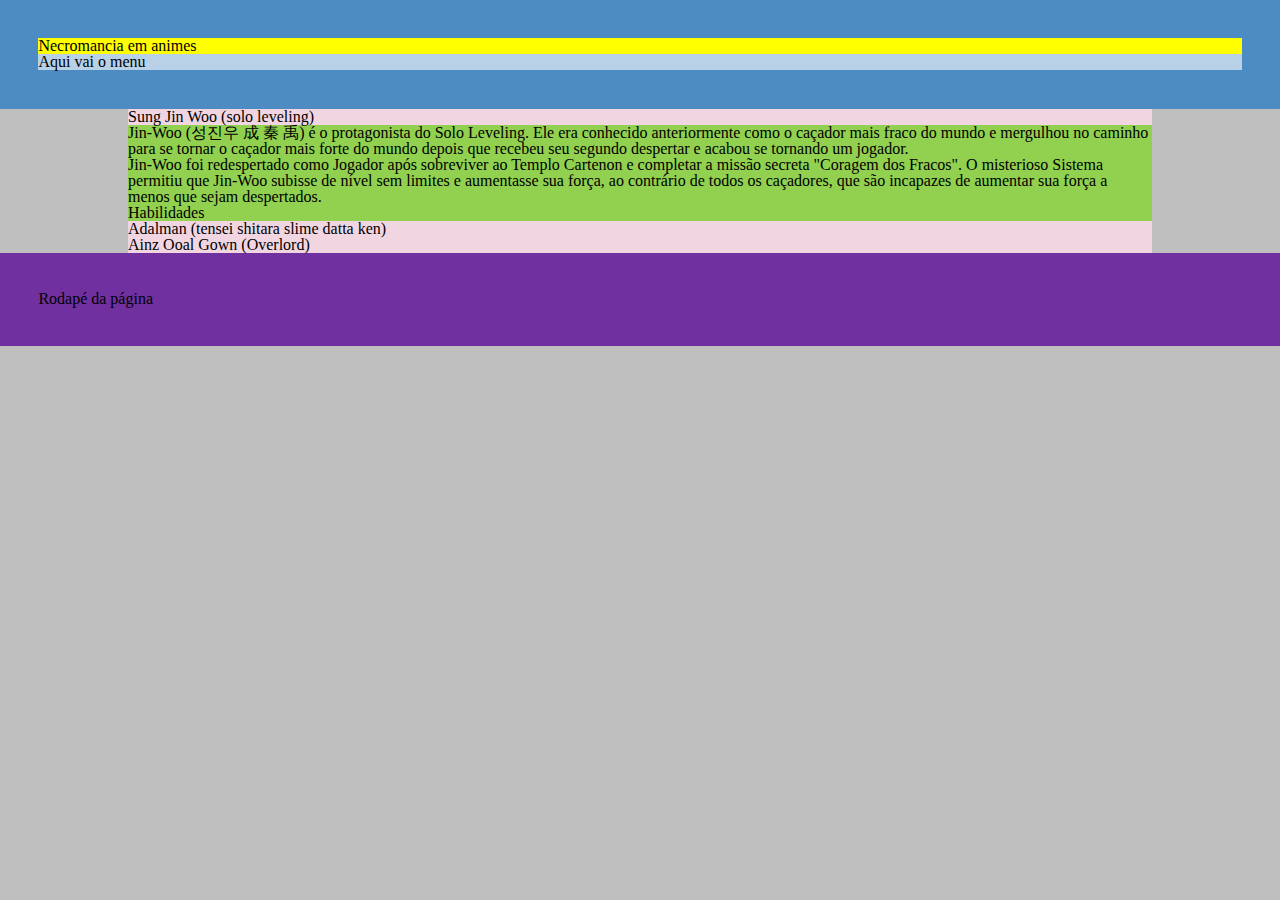
==== index.html @ 828ffff5 "Primeiro Envio" ====
<!DOCTYPE html>
<html lang="pt-br">
<head>
    <meta charset="UTF-8">
    <meta name="viewport" content="width=device-width, initial-scale=1.0">
    <title>necromancia em animes</title>
    <link rel="stylesheet" href="css/estilo.css">
</head>
<body>
    <header>
        <div class="logo">
            <p>Necromancia em animes</p>
         </div>
         <nav>
            <P>Aqui vai o menu</P>
         </nav>
    </header>
    <main>
        <section>Sung Jin Woo (solo leveling)</section>
        <p>     Jin-Woo (성진우 成 秦 禹) é o protagonista do Solo Leveling. Ele era conhecido anteriormente como o caçador mais fraco do mundo e mergulhou no caminho para se tornar o caçador mais forte do mundo depois que recebeu seu segundo despertar e acabou se tornando um jogador.</p>

       <p>  Jin-Woo foi redespertado como Jogador após sobreviver ao Templo Cartenon e completar a missão secreta "Coragem dos Fracos". O misterioso Sistema permitiu que Jin-Woo subisse de nível sem limites e aumentasse sua força, ao contrário de todos os caçadores, que são incapazes de aumentar sua força a menos que sejam despertados.</p>
       <h1>Habilidades</h1>
        <section>Adalman (tensei shitara slime datta ken)</section>
        <section>Ainz Ooal Gown (Overlord)</section>
    </main>
    <footer>
        <p>Rodapé da página</p>
    </footer>
</body>
</html>
---- css/estilo.css ----
/* http://meyerweb.com/eric/tools/css/reset/ 
   v2.0 | 20110126
   License: none (public domain)
*/

html, body, div, span, applet, object, iframe,
h1, h2, h3, h4, h5, h6, p, blockquote, pre,
a, abbr, acronym, address, big, cite, code,
del, dfn, em, img, ins, kbd, q, s, samp,
small, strike, strong, sub, sup, tt, var,
b, u, i, center,
dl, dt, dd, ol, ul, li,
fieldset, form, label, legend,
table, caption, tbody, tfoot, thead, tr, th, td,
article, aside, canvas, details, embed, 
figure, figcaption, footer, header, hgroup, 
menu, nav, output, ruby, section, summary,
time, mark, audio, video {
	margin: 0;
	padding: 0;
	border: 0;
	font-size: 100%;
	font: inherit;
	vertical-align: baseline;
}
/* HTML5 display-role reset for older browsers */
article, aside, details, figcaption, figure, 
footer, header, hgroup, menu, nav, section {
	display: block;
}
body {
	line-height: 1;
}
ol, ul {
	list-style: none;
}
blockquote, q {
	quotes: none;
}
blockquote:before, blockquote:after,
q:before, q:after {
	content: '';
	content: none;
}
table {
	border-collapse: collapse;
	border-spacing: 0;
}

body{
background-color: rgb(191, 191, 191);
}

header{
    background-color: rgb(77, 139, 195);
    padding: 3%;
}

.logo{
    background-color: rgb(255, 255, 0);
}

nav{
    background-color: rgb(184, 209, 231);
}

main{
    background-color: rgb(146, 208, 80);
    width: 80%;
    margin-left: auto;
    margin-right: auto;
}

section{
    background-color: rgb(241, 214, 226);

}

footer{
    background-color: rgb(112, 48, 160);
    padding: 3%;
}
.cabecalho{
    padding: 3%;
}
.rodape{
    padding: 3%;
}
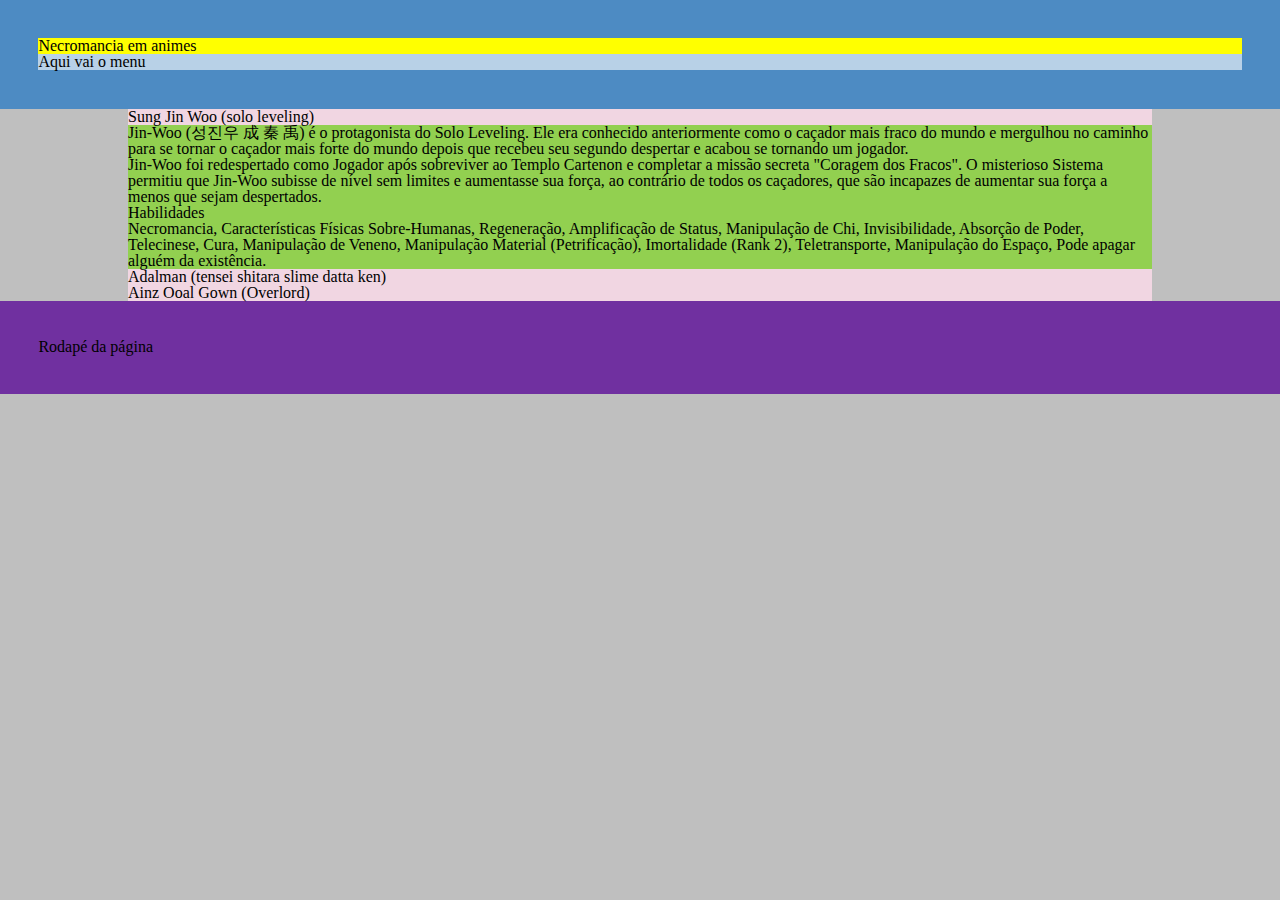
==== commit 07e22dc7: "mudei um pouco meu site" ====
--- a/index.html
+++ b/index.html
@@ -17,10 +17,13 @@
     </header>
     <main>
         <section>Sung Jin Woo (solo leveling)</section>
+      
+
         <p>     Jin-Woo (성진우 成 秦 禹) é o protagonista do Solo Leveling. Ele era conhecido anteriormente como o caçador mais fraco do mundo e mergulhou no caminho para se tornar o caçador mais forte do mundo depois que recebeu seu segundo despertar e acabou se tornando um jogador.</p>
 
        <p>  Jin-Woo foi redespertado como Jogador após sobreviver ao Templo Cartenon e completar a missão secreta "Coragem dos Fracos". O misterioso Sistema permitiu que Jin-Woo subisse de nível sem limites e aumentasse sua força, ao contrário de todos os caçadores, que são incapazes de aumentar sua força a menos que sejam despertados.</p>
        <h1>Habilidades</h1>
+       <p>Necromancia, Características Físicas Sobre-Humanas, Regeneração, Amplificação de Status, Manipulação de Chi, Invisibilidade, Absorção de Poder, Telecinese, Cura, Manipulação de Veneno, Manipulação Material (Petrificação), Imortalidade (Rank 2), Teletransporte, Manipulação do Espaço, Pode apagar alguém da existência.</p>
         <section>Adalman (tensei shitara slime datta ken)</section>
         <section>Ainz Ooal Gown (Overlord)</section>
     </main>
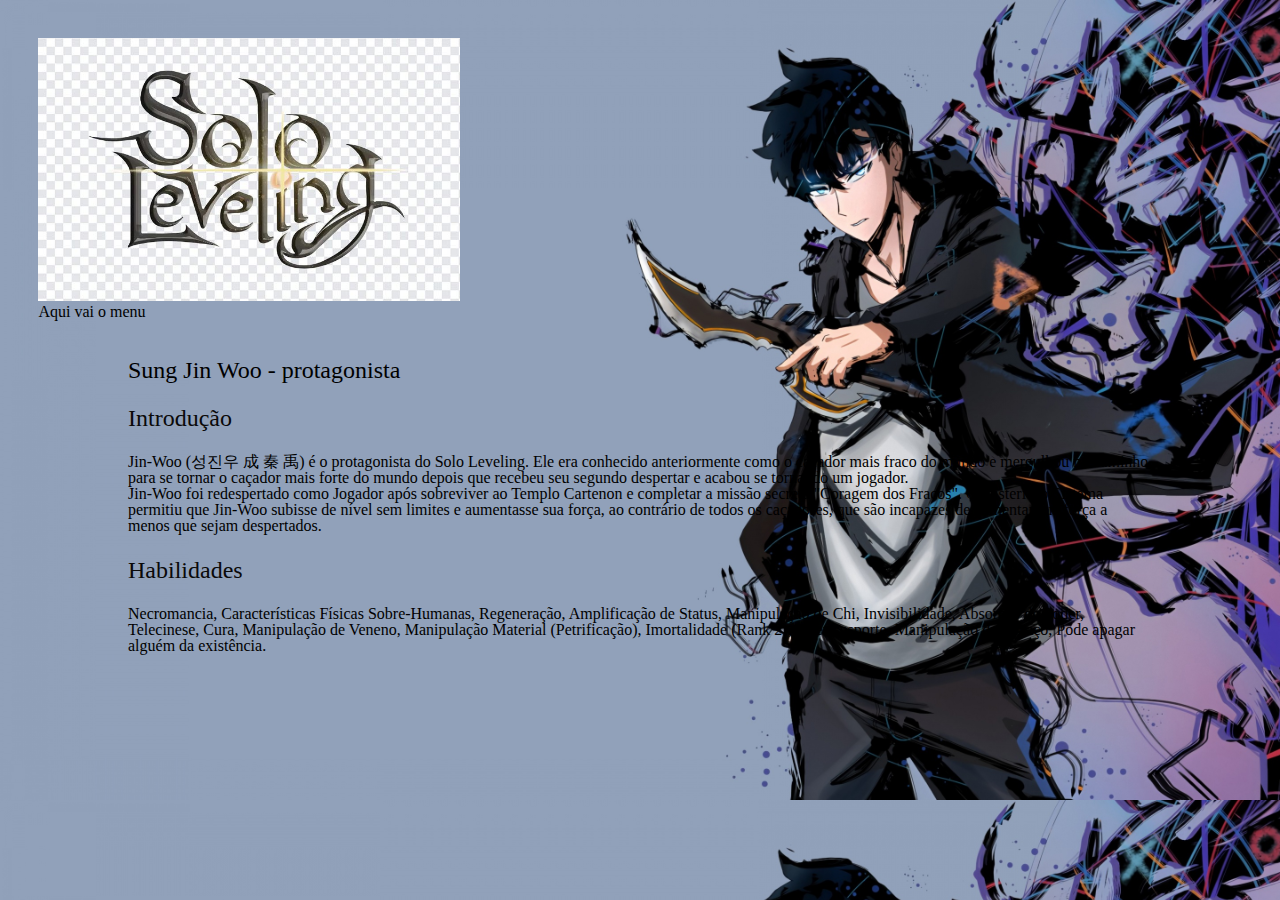
==== commit 05a33895: "mudei algo" ====
--- a/index.html
+++ b/index.html
@@ -3,32 +3,35 @@
 <head>
     <meta charset="UTF-8">
     <meta name="viewport" content="width=device-width, initial-scale=1.0">
-    <title>necromancia em animes</title>
+    <title>solo leveling</title>
     <link rel="stylesheet" href="css/estilo.css">
 </head>
 <body>
     <header>
         <div class="logo">
-            <p>Necromancia em animes</p>
+            <img src="img/solo.jpeg" alt="">
          </div>
          <nav>
             <P>Aqui vai o menu</P>
          </nav>
     </header>
     <main>
-        <section>Sung Jin Woo (solo leveling)</section>
-      
-
+        <section>Sung Jin Woo - protagonista </section>
+        
+        <h2>Introdução</h1>
         <p>     Jin-Woo (성진우 成 秦 禹) é o protagonista do Solo Leveling. Ele era conhecido anteriormente como o caçador mais fraco do mundo e mergulhou no caminho para se tornar o caçador mais forte do mundo depois que recebeu seu segundo despertar e acabou se tornando um jogador.</p>
-
        <p>  Jin-Woo foi redespertado como Jogador após sobreviver ao Templo Cartenon e completar a missão secreta "Coragem dos Fracos". O misterioso Sistema permitiu que Jin-Woo subisse de nível sem limites e aumentasse sua força, ao contrário de todos os caçadores, que são incapazes de aumentar sua força a menos que sejam despertados.</p>
-       <h1>Habilidades</h1>
+       <h2>Habilidades</h1>
        <p>Necromancia, Características Físicas Sobre-Humanas, Regeneração, Amplificação de Status, Manipulação de Chi, Invisibilidade, Absorção de Poder, Telecinese, Cura, Manipulação de Veneno, Manipulação Material (Petrificação), Imortalidade (Rank 2), Teletransporte, Manipulação do Espaço, Pode apagar alguém da existência.</p>
-        <section>Adalman (tensei shitara slime datta ken)</section>
-        <section>Ainz Ooal Gown (Overlord)</section>
+        <section></section>
+        <h2></h2>
+        <p> </p>
+        <h2></h2>
+        <section></section>
+        <section></section>
     </main>
     <footer>
-        <p>Rodapé da página</p>
+        <p></p>
     </footer>
 </body>
 </html>--- a/css/estilo.css
+++ b/css/estilo.css
@@ -48,36 +48,34 @@
 }
 
 body{
-background-color: rgb(191, 191, 191);
+background-image: url(../img/solo-leveling-sung-jinwoo-2880x1800-14670.jpg);
+background-size: cover;
 }
 
 header{
-    background-color: rgb(77, 139, 195);
     padding: 3%;
 }
 
 .logo{
-    background-color: rgb(255, 255, 0);
+    color: rgb(0, 0, 0);
 }
 
 nav{
-    background-color: rgb(184, 209, 231);
 }
 
 main{
-    background-color: rgb(146, 208, 80);
+
     width: 80%;
     margin-left: auto;
     margin-right: auto;
 }
 
 section{
-    background-color: rgb(241, 214, 226);
-
+    color: rgb(0, 0, 0);
+    font-size: 1.5em;
 }
 
 footer{
-    background-color: rgb(112, 48, 160);
     padding: 3%;
 }
 .cabecalho{
@@ -85,4 +83,16 @@
 }
 .rodape{
     padding: 3%;
+}
+p{
+    color: rgb(0, 0, 0);
+}
+h2{
+    font-size: 1.5em;
+    color: rgb(10, 9, 9);
+    line-height: 3;
+}
+.logo img{
+    width: 35%;
+    
 }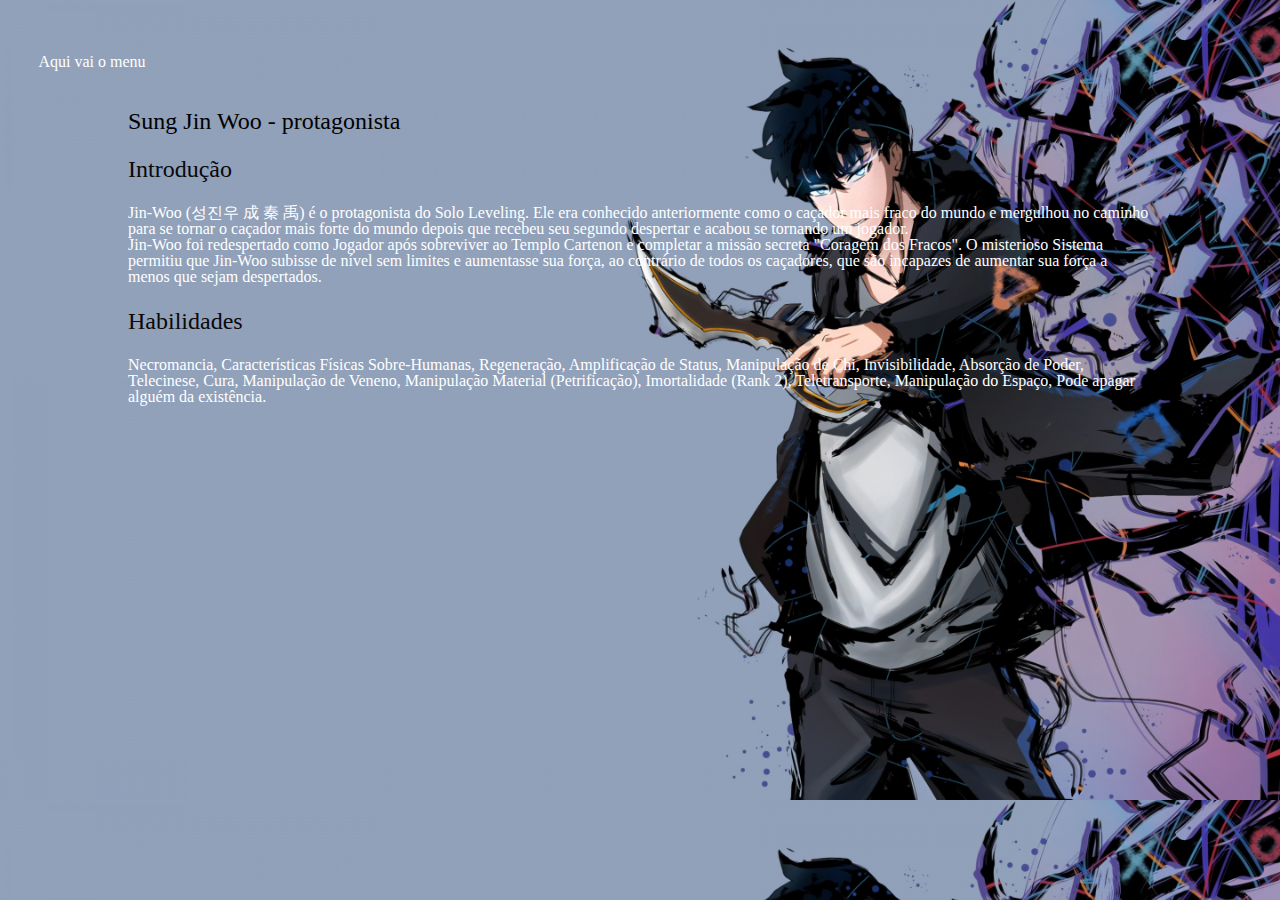
==== commit 44071670: "Add files via upload" ====
--- a/index.html
+++ b/index.html
@@ -9,7 +9,7 @@
 <body>
     <header>
         <div class="logo">
-            <img src="img/solo.jpeg" alt="">
+            <img src="img/Solo_Leveling_English_logo.svg.png" alt="">
          </div>
          <nav>
             <P>Aqui vai o menu</P>
--- a/css/estilo.css
+++ b/css/estilo.css
@@ -85,7 +85,7 @@
     padding: 3%;
 }
 p{
-    color: rgb(0, 0, 0);
+    color: rgb(255, 255, 255);
 }
 h2{
     font-size: 1.5em;
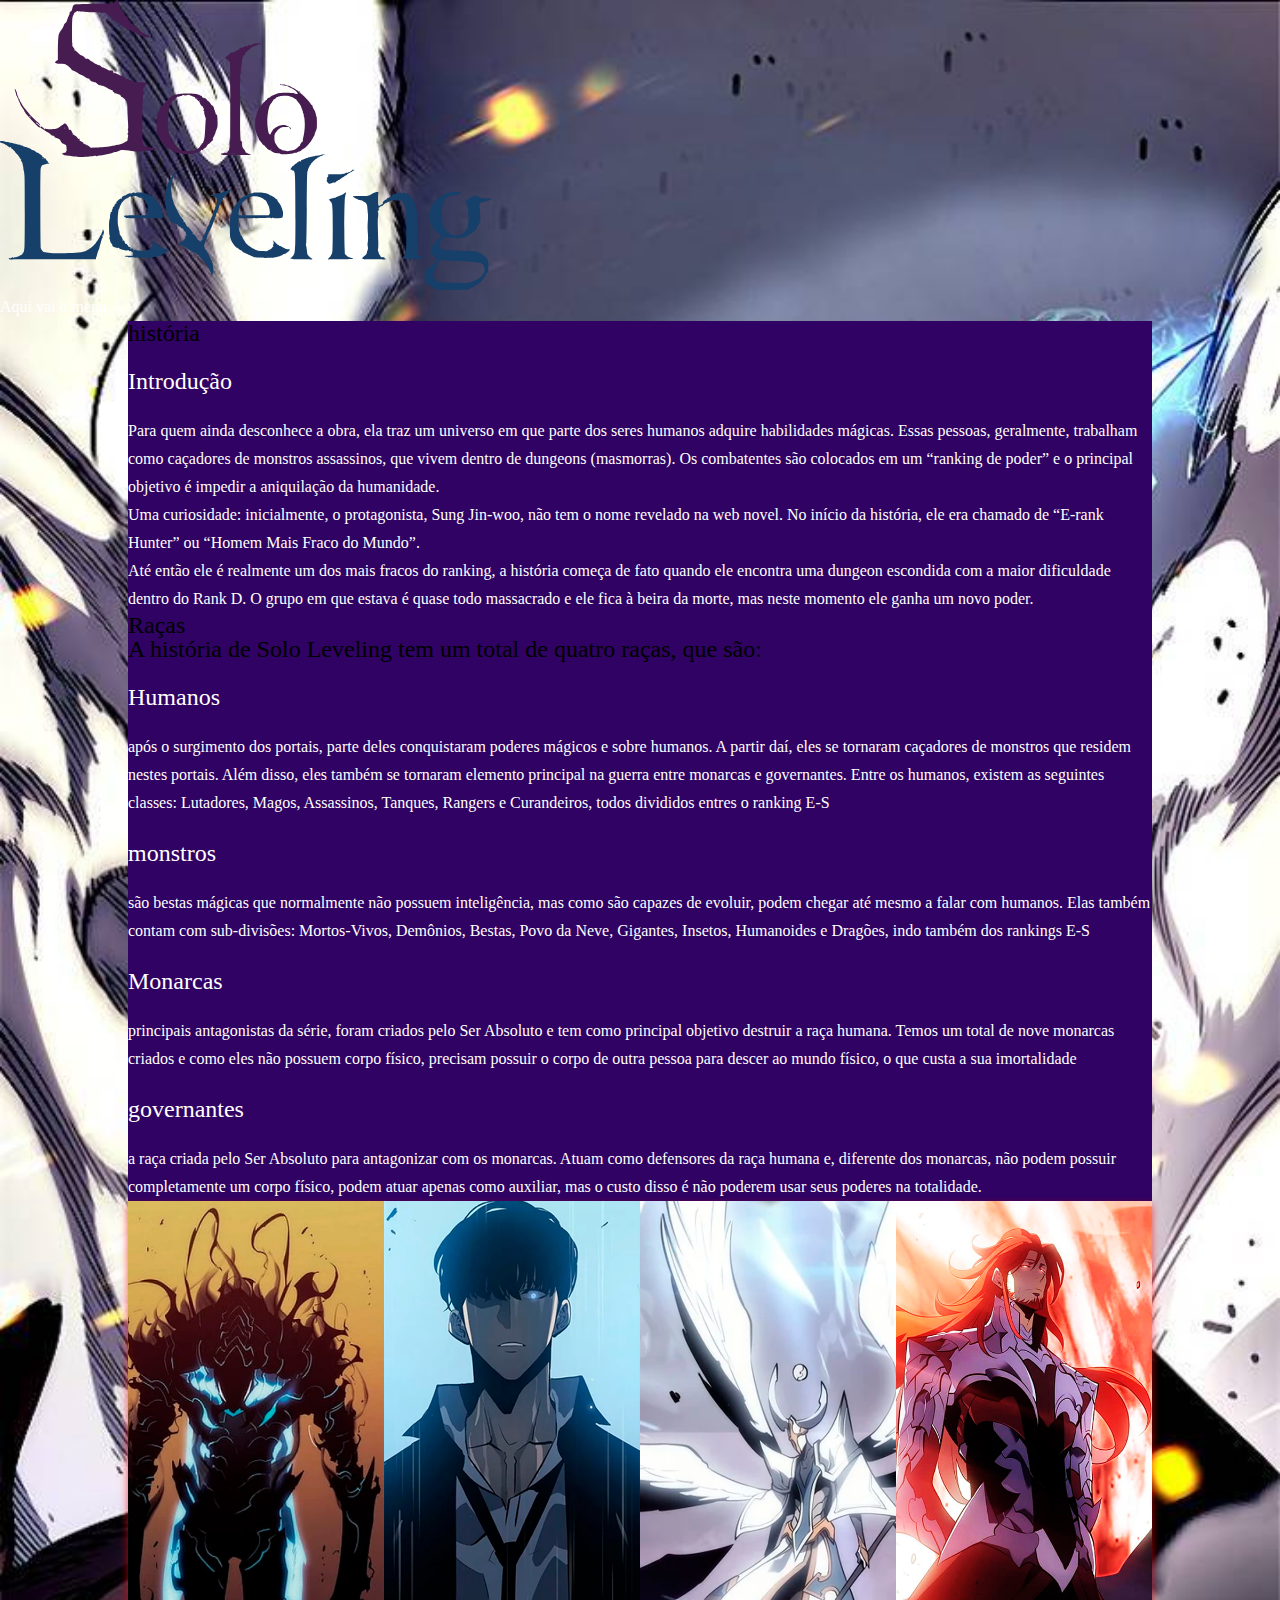
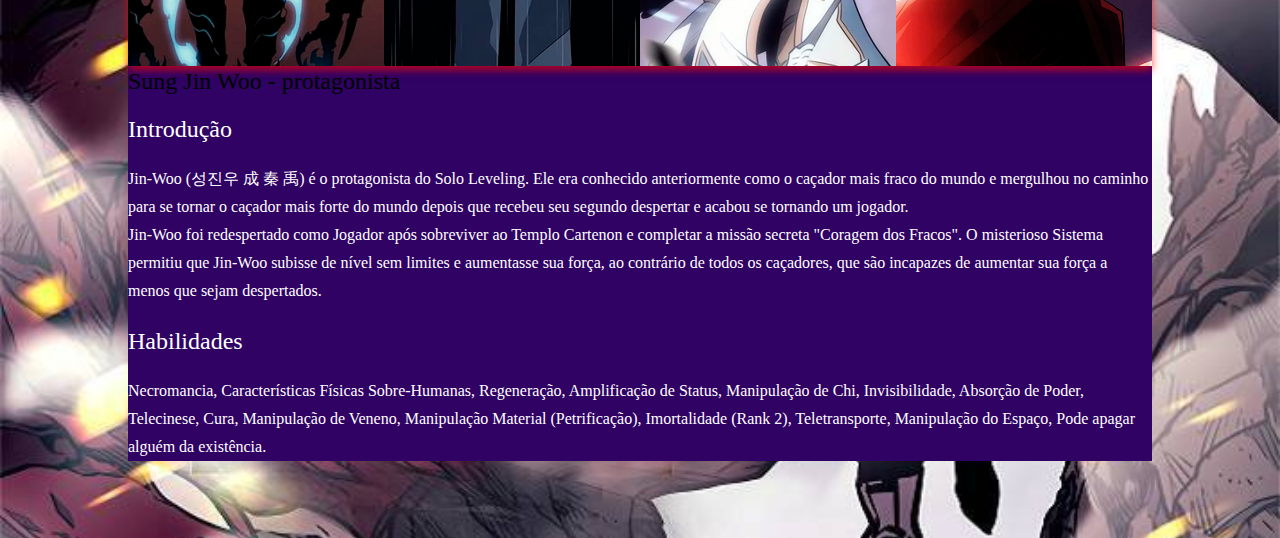
==== commit 8cde080e: "mudanças" ====
--- a/index.html
+++ b/index.html
@@ -9,26 +9,42 @@
 <body>
     <header>
         <div class="logo">
-            <img src="img/Solo_Leveling_English_logo.svg.png" alt="">
+            <img src="img/Solo_Leveling_English_logo.svg" alt="">
          </div>
          <nav>
             <P>Aqui vai o menu</P>
          </nav>
     </header>
     <main>
+        <section>história</section>
+        
+        <h2>Introdução</h2>
+        <p>Para quem ainda desconhece a obra, ela traz um universo em que parte dos seres humanos adquire habilidades mágicas. Essas pessoas, geralmente, trabalham como caçadores de monstros assassinos, que vivem dentro de dungeons (masmorras). Os combatentes são colocados em um “ranking de poder” e o principal objetivo é impedir a aniquilação da humanidade.</p>
+        <p>  Uma curiosidade: inicialmente, o protagonista, Sung Jin-woo, não tem o nome revelado na web novel. No início da história, ele era chamado de “E-rank Hunter” ou “Homem Mais Fraco do Mundo”.</p>
+        <P>Até então ele é realmente um dos mais fracos do ranking, a história começa de fato quando ele encontra uma dungeon escondida com a maior dificuldade dentro do Rank D. O grupo em que estava é quase todo massacrado e ele fica à beira da morte, mas neste momento ele ganha um novo poder.</P>
+        <section>Raças</section>
+        <section>A história de Solo Leveling tem um total de quatro raças, que são: </section>
+        <h2>Humanos</h2>
+        <p> após o surgimento dos portais, parte deles conquistaram poderes mágicos e sobre humanos. A partir daí, eles se tornaram caçadores de monstros que residem nestes portais. Além disso, eles também se tornaram elemento principal na guerra entre monarcas e governantes. Entre os humanos, existem as seguintes classes: Lutadores, Magos, Assassinos, Tanques, Rangers e Curandeiros, todos divididos entres o ranking E-S </p>
+        <h2>monstros</h2>
+        <p>são bestas mágicas que normalmente não possuem inteligência, mas como são capazes de evoluir, podem chegar até mesmo a falar com humanos. Elas também contam com sub-divisões: Mortos-Vivos, Demônios, Bestas, Povo da Neve, Gigantes, Insetos, Humanoides e Dragões, indo também dos rankings E-S</p>
+        <h2>Monarcas</h2>
+        <p>principais antagonistas da série, foram criados pelo Ser Absoluto e tem como principal objetivo destruir a raça humana. Temos um total de nove monarcas criados e como eles não possuem corpo físico, precisam possuir o corpo de outra pessoa para descer ao mundo físico, o que custa a sua imortalidade</p>
+        <h2>governantes</h2>
+        <p>a raça criada pelo Ser Absoluto para antagonizar com os monarcas. Atuam como defensores da raça humana e, diferente dos monarcas, não podem possuir completamente um corpo físico, podem atuar apenas como auxiliar, mas o custo disso é não poderem usar seus poderes na totalidade.</p>
+        <div class="caixa-imagens">
+            <figure>
+                <img src="img/Solo-Leveling-Conheca-as-Diferentes-Racas-do-Anime-1.png">
+                <figcaption></figcaption>
+            </figure>
+          </div>
+        <section></section>
         <section>Sung Jin Woo - protagonista </section>
-        
-        <h2>Introdução</h1>
-        <p>     Jin-Woo (성진우 成 秦 禹) é o protagonista do Solo Leveling. Ele era conhecido anteriormente como o caçador mais fraco do mundo e mergulhou no caminho para se tornar o caçador mais forte do mundo depois que recebeu seu segundo despertar e acabou se tornando um jogador.</p>
-       <p>  Jin-Woo foi redespertado como Jogador após sobreviver ao Templo Cartenon e completar a missão secreta "Coragem dos Fracos". O misterioso Sistema permitiu que Jin-Woo subisse de nível sem limites e aumentasse sua força, ao contrário de todos os caçadores, que são incapazes de aumentar sua força a menos que sejam despertados.</p>
-       <h2>Habilidades</h1>
-       <p>Necromancia, Características Físicas Sobre-Humanas, Regeneração, Amplificação de Status, Manipulação de Chi, Invisibilidade, Absorção de Poder, Telecinese, Cura, Manipulação de Veneno, Manipulação Material (Petrificação), Imortalidade (Rank 2), Teletransporte, Manipulação do Espaço, Pode apagar alguém da existência.</p>
-        <section></section>
-        <h2></h2>
-        <p> </p>
-        <h2></h2>
-        <section></section>
-        <section></section>
+        <h2>Introdução</h2>
+            <p>     Jin-Woo (성진우 成 秦 禹) é o protagonista do Solo Leveling. Ele era conhecido anteriormente como o caçador mais fraco do mundo e mergulhou no caminho para se tornar o caçador mais forte do mundo depois que recebeu seu segundo despertar e acabou se tornando um jogador.</p>
+           <p>  Jin-Woo foi redespertado como Jogador após sobreviver ao Templo Cartenon e completar a missão secreta "Coragem dos Fracos". O misterioso Sistema permitiu que Jin-Woo subisse de nível sem limites e aumentasse sua força, ao contrário de todos os caçadores, que são incapazes de aumentar sua força a menos que sejam despertados.</p>
+           <h2>Habilidades</h2>
+           <p>Necromancia, Características Físicas Sobre-Humanas, Regeneração, Amplificação de Status, Manipulação de Chi, Invisibilidade, Absorção de Poder, Telecinese, Cura, Manipulação de Veneno, Manipulação Material (Petrificação), Imortalidade (Rank 2), Teletransporte, Manipulação do Espaço, Pode apagar alguém da existência.</p>
     </main>
     <footer>
         <p></p>
--- a/css/estilo.css
+++ b/css/estilo.css
@@ -48,12 +48,11 @@
 }
 
 body{
-background-image: url(../img/solo-leveling-sung-jinwoo-2880x1800-14670.jpg);
-background-size: cover;
-}
-
-header{
-    padding: 3%;
+background-image: url(../img/yazghmace7f91.jpg);
+background-repeat: no-repeat;
+background-size: 100%;
+header
+padding: 3%;
 }
 
 .logo{
@@ -64,7 +63,7 @@
 }
 
 main{
-
+    background-color: rgb(47, 2, 99);
     width: 80%;
     margin-left: auto;
     margin-right: auto;
@@ -86,6 +85,7 @@
 }
 p{
     color: rgb(255, 255, 255);
+    line-height: 1.75;
 }
 h2{
     font-size: 1.5em;
@@ -93,6 +93,26 @@
     line-height: 3;
 }
 .logo img{
-    width: 35%;
-    
+    max-width: 100%;
+    width: auto;
+}
+.caixa-imagem{
+    text-align: center;
+    margin-top: 1%;
+}
+figure{
+    text-align: center;
+    display: inline-block;
+}
+figure img {
+    display: block;
+    margin: 0 auto;    
+    box-shadow: 0px 4px 8px rgba(241, 4, 4, 0.7); /* Adiciona uma sombra */
+    /* height: 300px; /* Ajuste a altura conforme necessário */
+    /* width: auto; */ 
+    max-width: 100%; /* Ajusta a largura máxima da imagem para 100% do contêiner pai */
+    height: auto;
+}
+h2{
+    color: white;
 }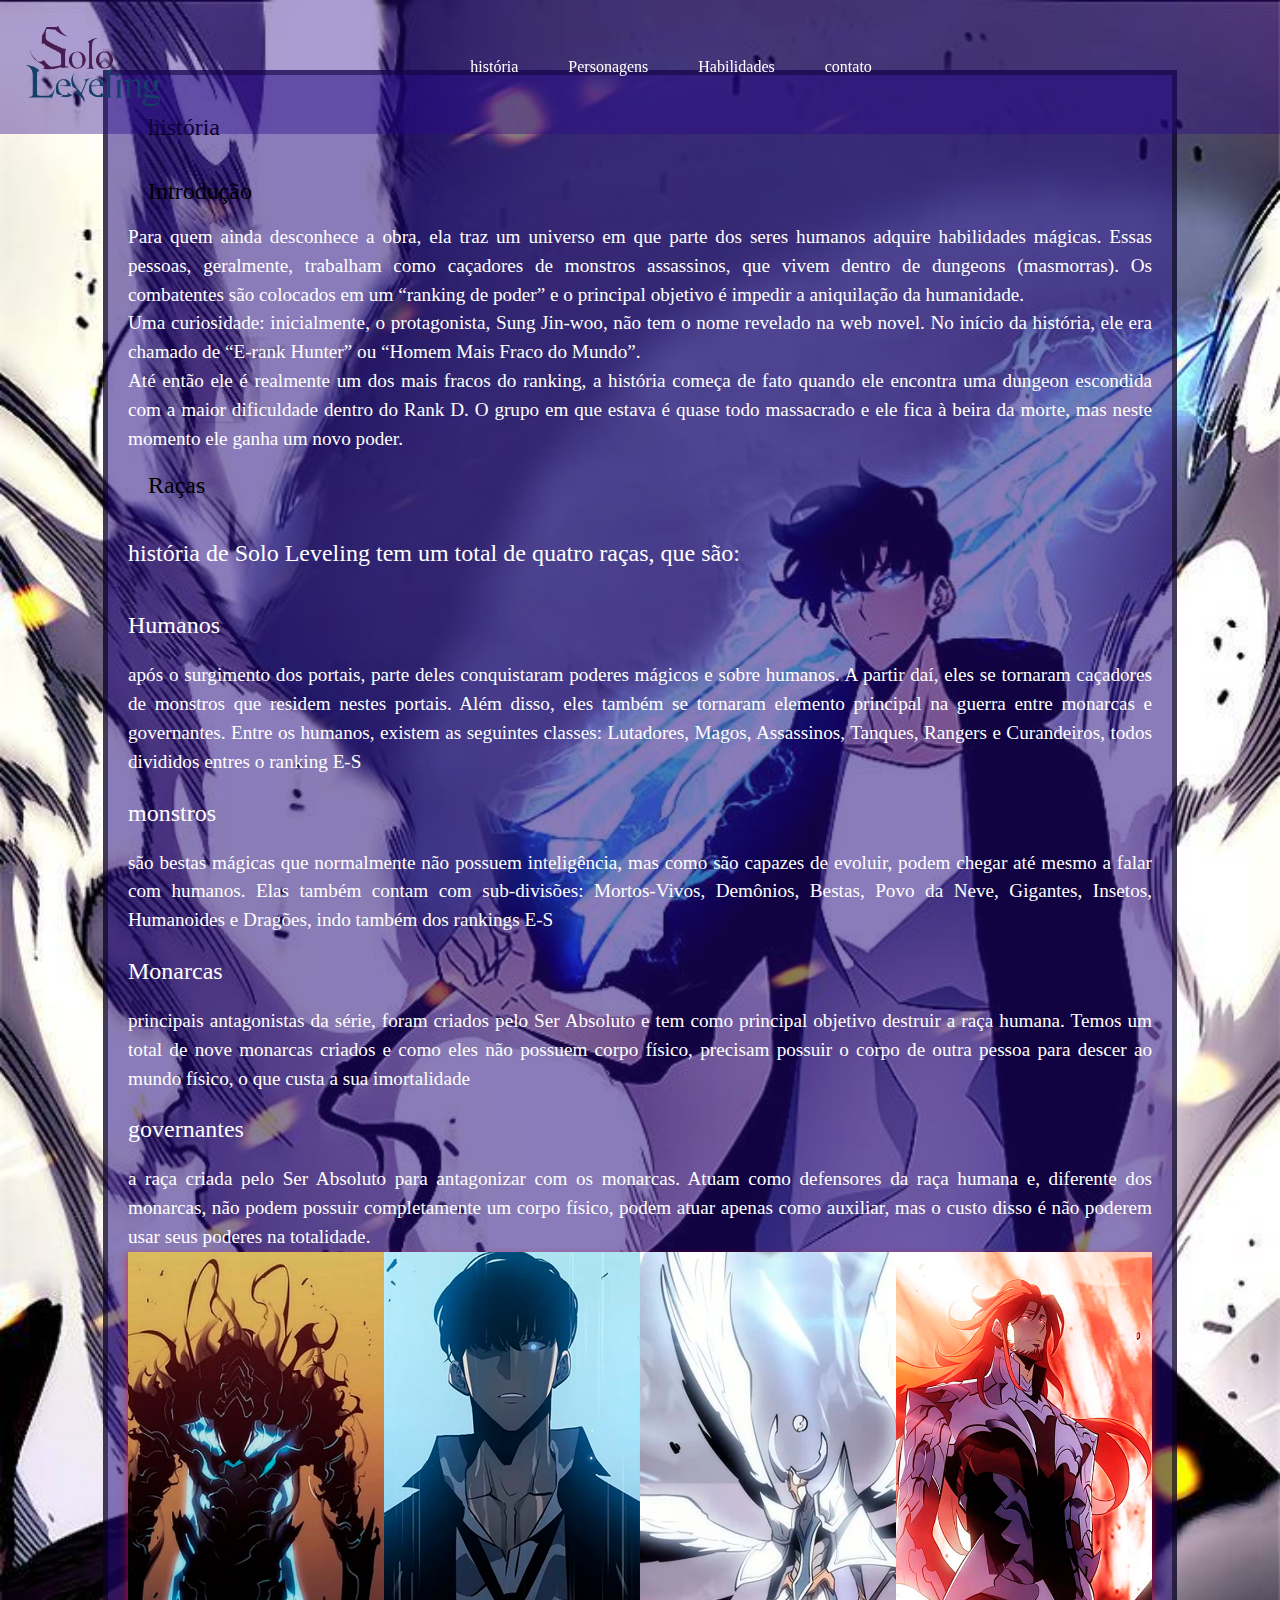
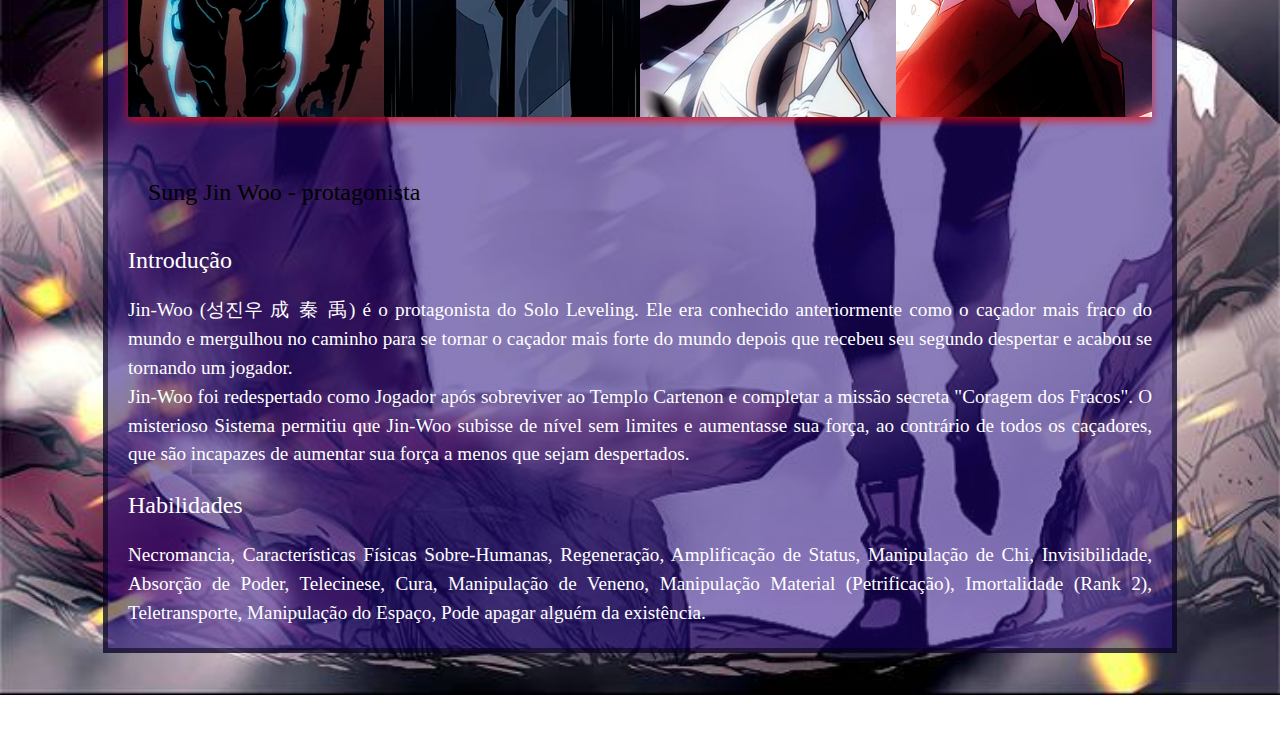
==== commit 1ba16c91: "mudanças" ====
--- a/index.html
+++ b/index.html
@@ -7,23 +7,32 @@
     <link rel="stylesheet" href="css/estilo.css">
 </head>
 <body>
-    <header>
+    <header class="cabecalho">
         <div class="logo">
             <img src="img/Solo_Leveling_English_logo.svg" alt="">
          </div>
-         <nav>
-            <P>Aqui vai o menu</P>
-         </nav>
+            <nav id="menu">
+                <input type="checkbox" id="menu-toggle">
+                <label for="menu-toggle" class="menu-icon">&#9776;</label>
+            <ul>
+                <li><a href="#" onclick="('menu-toggle').click()">história</a></li>
+                <li><a href="#" onclick="('menu-toggle').click()">Personagens</a></li>
+                <li><a href="#" onclick="('menu-toggle').click()">Habilidades</a></li>
+                <li><a href="#" onclick="('menu-toggle').click()">contato</a></li>
+            
+            </ul>
+        </nav>
+        <div class="espaço"></div>
     </header>
     <main>
         <section>história</section>
         
-        <h2>Introdução</h2>
+        <section>Introdução</section>
         <p>Para quem ainda desconhece a obra, ela traz um universo em que parte dos seres humanos adquire habilidades mágicas. Essas pessoas, geralmente, trabalham como caçadores de monstros assassinos, que vivem dentro de dungeons (masmorras). Os combatentes são colocados em um “ranking de poder” e o principal objetivo é impedir a aniquilação da humanidade.</p>
         <p>  Uma curiosidade: inicialmente, o protagonista, Sung Jin-woo, não tem o nome revelado na web novel. No início da história, ele era chamado de “E-rank Hunter” ou “Homem Mais Fraco do Mundo”.</p>
         <P>Até então ele é realmente um dos mais fracos do ranking, a história começa de fato quando ele encontra uma dungeon escondida com a maior dificuldade dentro do Rank D. O grupo em que estava é quase todo massacrado e ele fica à beira da morte, mas neste momento ele ganha um novo poder.</P>
         <section>Raças</section>
-        <section>A história de Solo Leveling tem um total de quatro raças, que são: </section>
+        <h2> história de Solo Leveling tem um total de quatro raças, que são: </h2>
         <h2>Humanos</h2>
         <p> após o surgimento dos portais, parte deles conquistaram poderes mágicos e sobre humanos. A partir daí, eles se tornaram caçadores de monstros que residem nestes portais. Além disso, eles também se tornaram elemento principal na guerra entre monarcas e governantes. Entre os humanos, existem as seguintes classes: Lutadores, Magos, Assassinos, Tanques, Rangers e Curandeiros, todos divididos entres o ranking E-S </p>
         <h2>monstros</h2>
--- a/css/estilo.css
+++ b/css/estilo.css
@@ -58,15 +58,14 @@
 .logo{
     color: rgb(0, 0, 0);
 }
-
-nav{
-}
-
 main{
-    background-color: rgb(47, 2, 99);
+    background-color: rgba(32, 6, 126, 0.527);
     width: 80%;
     margin-left: auto;
     margin-right: auto;
+    border-style: solid;
+    border-color: rgba(0, 0, 0, 0.527);
+    border-width: 5px;
 }
 
 section{
@@ -94,7 +93,7 @@
 }
 .logo img{
     max-width: 100%;
-    width: auto;
+    height: 80px;
 }
 .caixa-imagem{
     text-align: center;
@@ -104,15 +103,155 @@
     text-align: center;
     display: inline-block;
 }
-figure img {
+figure img{
     display: block;
     margin: 0 auto;    
     box-shadow: 0px 4px 8px rgba(241, 4, 4, 0.7); /* Adiciona uma sombra */
-    /* height: 300px; /* Ajuste a altura conforme necessário */
-    /* width: auto; */ 
-    max-width: 100%; /* Ajusta a largura máxima da imagem para 100% do contêiner pai */
+   
+    max-width: 100%;
     height: auto;
 }
 h2{
     color: white;
-}+}
+.oiiii{
+    background-color: #000000;
+}
+.espaço{
+    padding: 3%
+}
+
+.cabecalho{
+    display: flex;
+    align-items: center;
+    justify-content: space-between;
+    background-color: #2a078a65;
+    padding: 2%;
+    position: fixed;
+    top: 0;
+    width: 100%;
+    z-index: 1000;
+    box-sizing: border-box;
+}
+
+.rodape{
+    padding: 3%;
+}
+
+
+.titulos{
+    line-height: 3;
+    text-align: center;
+    font-weight: bold;
+}
+
+h1{
+    font-size: 2em;
+}
+h2{
+    font-size: 1.5em;
+}
+
+p{
+    line-height: 1.5;
+    font-size: 1.2em;
+    text-align: justify;
+}
+
+nav ul {
+    list-style: none;
+    margin: 0;
+    padding: 0;
+    display: flex;
+}
+
+nav ul li {
+    margin: 0 10px;
+}
+
+nav ul li a {
+    color: white;
+    text-decoration: none;
+    padding: 10px 15px;
+    display: block;
+}
+
+nav ul li a:hover {
+    background-color: #555;
+    border-radius: 5px;
+}
+
+.menu-icon {
+    display: none;
+    font-size: 30px;
+    color: white;
+    cursor: pointer;
+}
+
+#menu-toggle {
+    display: none;
+}
+
+@media (max-width: 768px) {
+    .menu-icon {
+        display: block;
+        padding-right: 10px;
+    }
+
+    nav ul {
+        display: none;
+        flex-direction: column;
+        width: 100%;
+        background-color: #000;
+        position: absolute;
+        top: 60px;
+        left: 0;
+        z-index: 1000;
+        padding: 0;
+    }
+
+    #menu-toggle:checked + .menu-icon + ul {
+        display: flex;
+    }
+
+    nav ul li {
+        text-align: center;
+        margin: 0;
+    }
+
+    nav ul li a {
+        padding: 15px 0;
+    }
+    
+    nav ul li label {
+        width: 100%;
+        display: block;
+    }
+}
+
+main{
+    margin-top: 70px;
+    padding: 20px;
+    
+    width: 80%;
+    margin-left: auto;
+    margin-right: auto;
+}
+section{
+    padding: 20px;
+}
+footer{
+    padding: 3%;
+}
+
+
+
+
+h1,h2,p,li,figcaption{
+    color: #fff;
+}
+
+.caixa-imagem {
+    text-align: center;
+    margin-top: 1%;    
+}
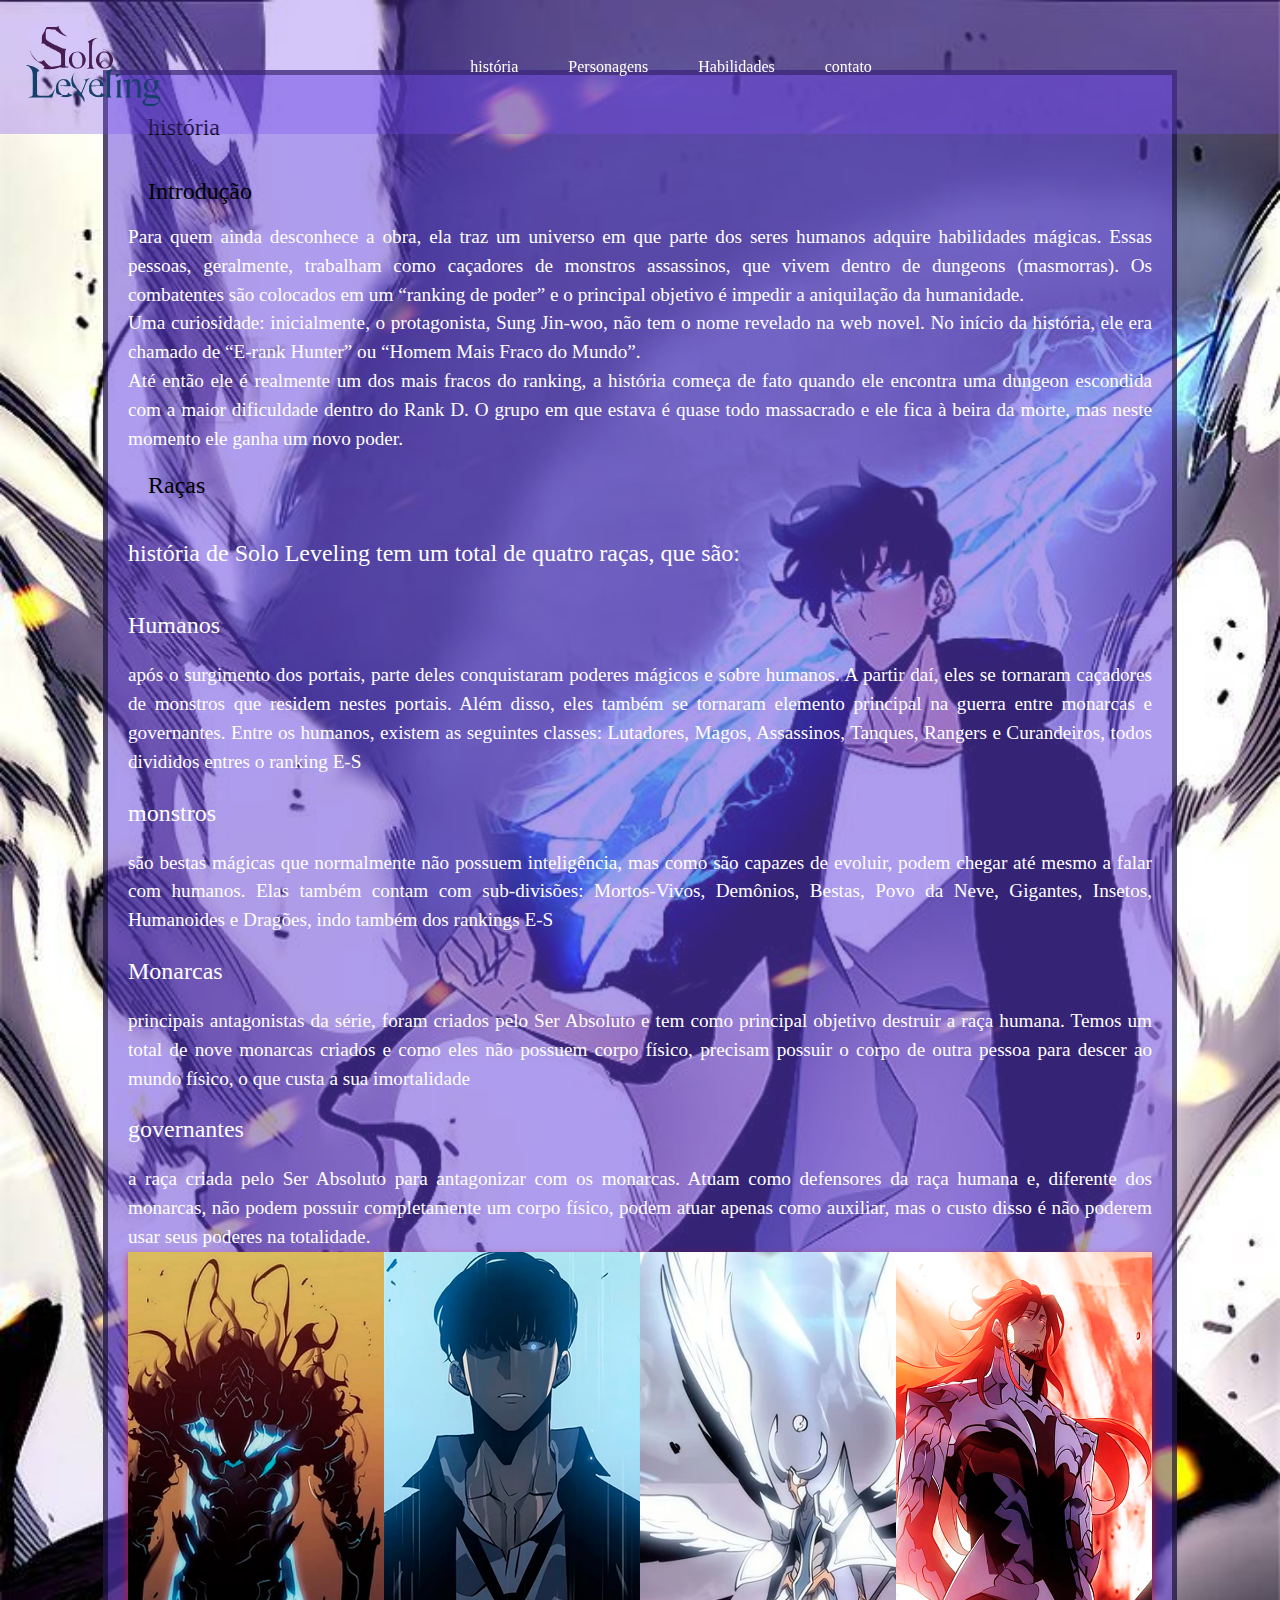
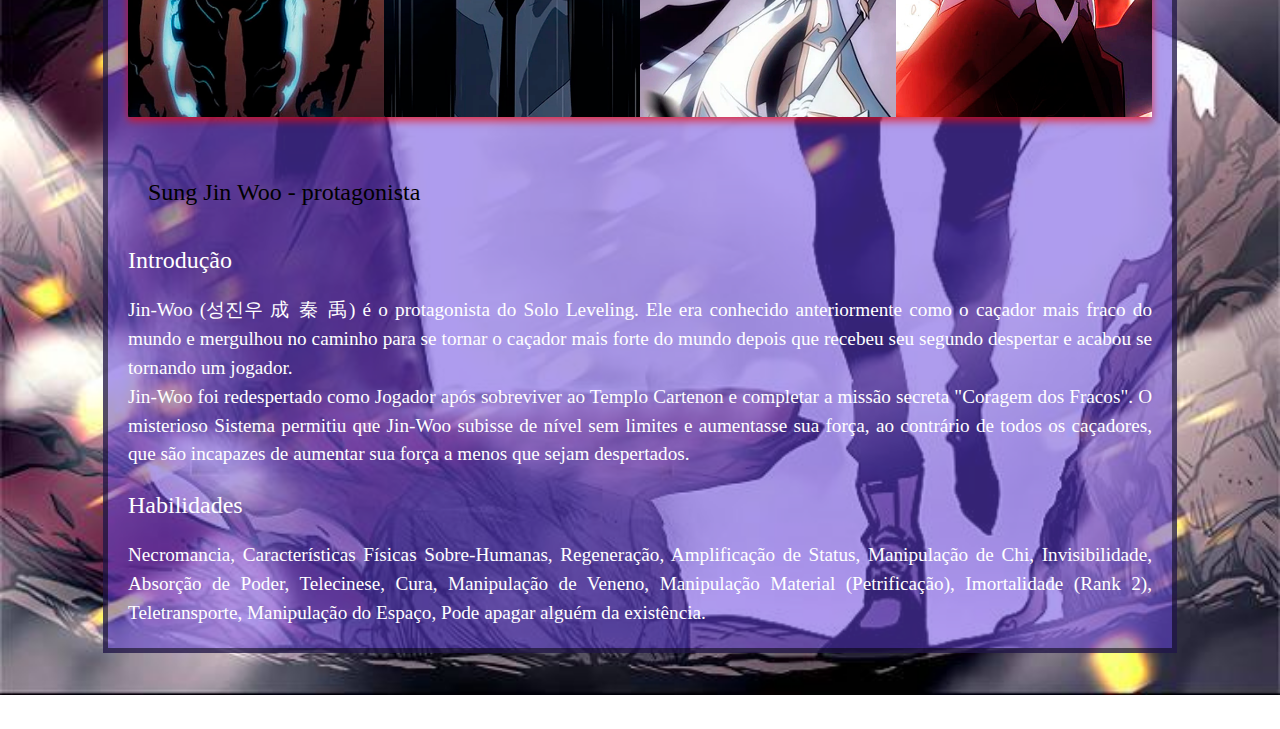
==== commit f9abd87a: "alterações" ====
--- a/index.html
+++ b/index.html
@@ -10,18 +10,17 @@
     <header class="cabecalho">
         <div class="logo">
             <img src="img/Solo_Leveling_English_logo.svg" alt="">
-         </div>
+        </div>
             <nav id="menu">
-                <input type="checkbox" id="menu-toggle">
-                <label for="menu-toggle" class="menu-icon">&#9776;</label>
-            <ul>
-                <li><a href="#" onclick="('menu-toggle').click()">história</a></li>
-                <li><a href="#" onclick="('menu-toggle').click()">Personagens</a></li>
-                <li><a href="#" onclick="('menu-toggle').click()">Habilidades</a></li>
-                <li><a href="#" onclick="('menu-toggle').click()">contato</a></li>
-            
-            </ul>
-        </nav>
+                    <input type="checkbox" id="menu-toggle">
+                    <label for="menu-toggle" class="menu-icon">&#9776;</label>
+                <ul>
+                    <li><a href="#" onclick="('menu-toggle').click()">história</a></li>
+                    <li><a href="pag2.html" onclick="('menu-toggle').click()">Personagens</a></li>
+                    <li><a href="pag3.html" onclick="('menu-toggle').click()">Habilidades</a></li>
+                    <li><a href="pag4.html" onclick="('menu-toggle').click()">contato</a></li>
+                </ul>
+            </nav>
         <div class="espaço"></div>
     </header>
     <main>
--- a/css/estilo.css
+++ b/css/estilo.css
@@ -59,7 +59,7 @@
     color: rgb(0, 0, 0);
 }
 main{
-    background-color: rgba(32, 6, 126, 0.527);
+    background-color: rgba(100, 66, 223, 0.527);
     width: 80%;
     margin-left: auto;
     margin-right: auto;
@@ -106,8 +106,7 @@
 figure img{
     display: block;
     margin: 0 auto;    
-    box-shadow: 0px 4px 8px rgba(241, 4, 4, 0.7); /* Adiciona uma sombra */
-   
+    box-shadow: 0px 4px 8px rgba(241, 4, 4, 0.7);
     max-width: 100%;
     height: auto;
 }
@@ -125,7 +124,7 @@
     display: flex;
     align-items: center;
     justify-content: space-between;
-    background-color: #2a078a65;
+    background-color: rgba(120, 78, 236, 0.322);
     padding: 2%;
     position: fixed;
     top: 0;
